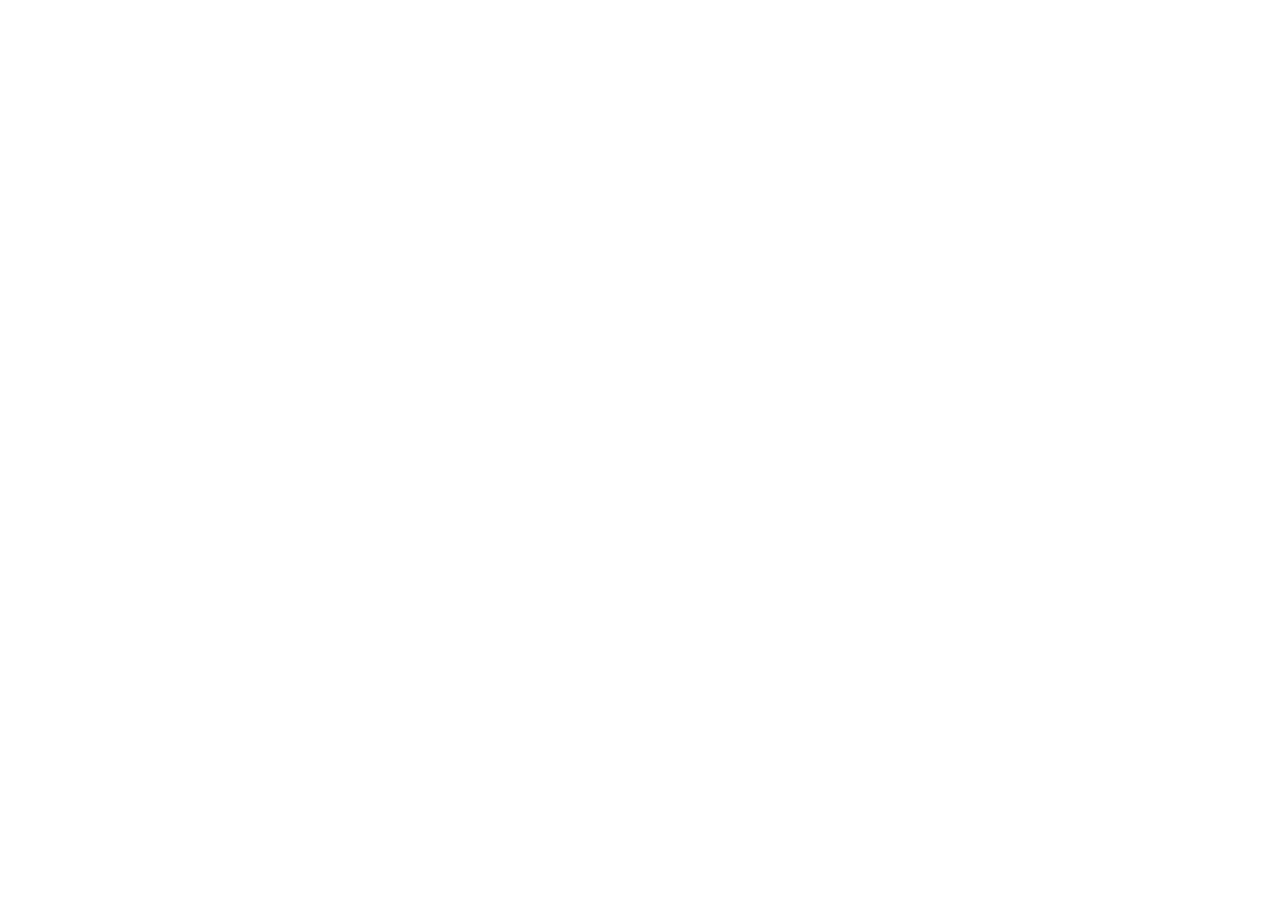
==== admin/index.html @ 05daae0c "Add Decap CMS dashboard with GitHub OAuth — fully free - admin/index.html + admin/config.yml: Decap " ====
<!DOCTYPE html>
<html lang="en">
<head>
  <meta charset="utf-8">
  <meta name="viewport" content="width=device-width, initial-scale=1.0">
  <title>Admin | Sleepover Club</title>
  <meta name="robots" content="noindex, nofollow">
</head>
<body>
  <script src="https://unpkg.com/decap-cms@^3.0.0/dist/decap-cms.js"></script>
</body>
</html>
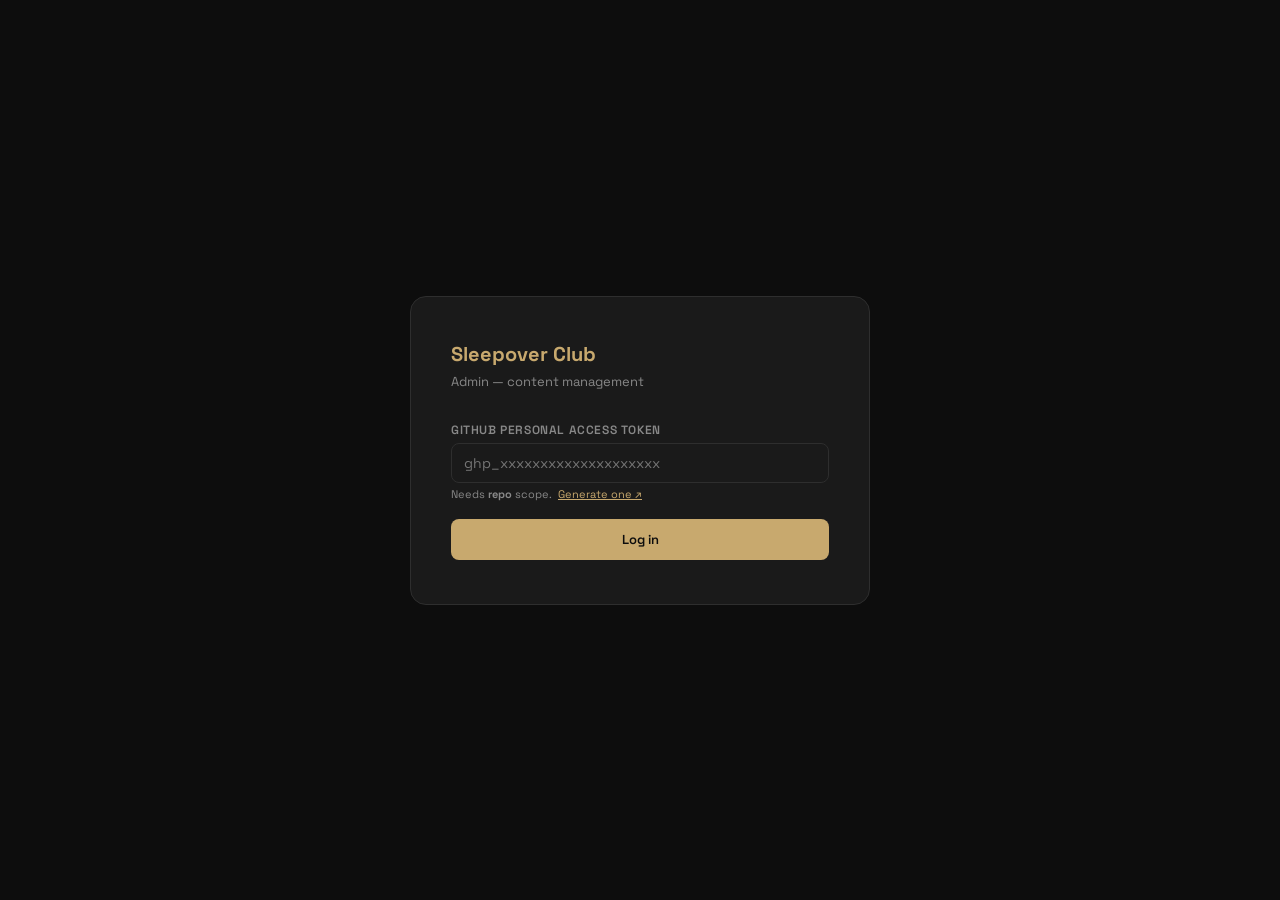
==== commit 3c8e42e0: "Replace Decap CMS with custom admin UI Two-card home dashboard, straight-to-grid collection views, f" ====
--- a/admin/index.html
+++ b/admin/index.html
@@ -3,10 +3,941 @@
 <head>
   <meta charset="utf-8">
   <meta name="viewport" content="width=device-width, initial-scale=1.0">
-  <title>Admin | Sleepover Club</title>
+  <title>Admin — Sleepover Club</title>
   <meta name="robots" content="noindex, nofollow">
+  <link href="https://fonts.googleapis.com/css2?family=Space+Grotesk:wght@400;500;600;700&display=swap" rel="stylesheet">
+  <style>
+    *, *::before, *::after { box-sizing: border-box; margin: 0; padding: 0; }
+
+    :root {
+      --bg:           #0d0d0d;
+      --surface:      #1a1a1a;
+      --surface2:     #242424;
+      --border:       #2e2e2e;
+      --text:         #f0f0f0;
+      --muted:        #888;
+      --accent:       #c8a96e;
+      --accent-dark:  #a88950;
+      --danger:       #e05555;
+      --success:      #4caf7d;
+      --radius:       10px;
+    }
+
+    body { font-family: 'Space Grotesk', sans-serif; background: var(--bg); color: var(--text); min-height: 100vh; }
+
+    /* ── AUTH ── */
+    .auth-wrap { display:flex; align-items:center; justify-content:center; min-height:100vh; padding:24px; }
+    .auth-box  { background:var(--surface); border:1px solid var(--border); border-radius:16px; padding:44px 40px; width:100%; max-width:460px; }
+    .auth-logo { font-size:20px; font-weight:700; color:var(--accent); margin-bottom:6px; }
+    .auth-sub  { font-size:13px; color:var(--muted); margin-bottom:32px; }
+
+    /* ── HEADER ── */
+    .hdr { display:flex; align-items:center; justify-content:space-between; padding:14px 28px; background:var(--surface); border-bottom:1px solid var(--border); position:sticky; top:0; z-index:200; }
+    .hdr-logo { font-size:15px; font-weight:700; color:var(--accent); cursor:pointer; letter-spacing:-0.3px; }
+    .hdr-crumb { font-size:13px; color:var(--muted); display:flex; align-items:center; gap:6px; }
+    .hdr-crumb .c { color:var(--text); cursor:pointer; } .hdr-crumb .c:hover { color:var(--accent); }
+    .hdr-right { display:flex; gap:10px; }
+
+    /* ── BUTTONS ── */
+    .btn { display:inline-flex; align-items:center; gap:6px; padding:9px 18px; border-radius:8px; font-size:13px; font-weight:600; font-family:inherit; cursor:pointer; border:none; transition:all .15s; }
+    .btn-primary  { background:var(--accent); color:#0d0d0d; }
+    .btn-primary:hover  { background:var(--accent-dark); }
+    .btn-ghost    { background:transparent; color:var(--muted); border:1px solid var(--border); }
+    .btn-ghost:hover    { border-color:var(--accent); color:var(--accent); }
+    .btn-danger   { background:transparent; color:var(--danger); border:1px solid var(--border); }
+    .btn-danger:hover   { background:rgba(224,85,85,.1); border-color:var(--danger); }
+    .btn:disabled { opacity:.45; cursor:not-allowed; }
+
+    /* ── HOME ── */
+    .home-wrap { display:flex; align-items:center; justify-content:center; min-height:calc(100vh - 57px); padding:40px 24px; }
+    .home-grid { display:grid; grid-template-columns:1fr 1fr; gap:20px; width:100%; max-width:680px; }
+    .home-card { background:var(--surface); border:1px solid var(--border); border-radius:16px; padding:60px 40px; text-align:center; cursor:pointer; transition:all .2s; display:flex; flex-direction:column; align-items:center; gap:14px; }
+    .home-card:hover { border-color:var(--accent); background:var(--surface2); transform:translateY(-3px); }
+    .home-card-icon  { font-size:42px; line-height:1; }
+    .home-card-title { font-size:22px; font-weight:700; letter-spacing:-.5px; }
+    .home-card-count { font-size:13px; color:var(--muted); }
+
+    /* ── COLLECTION ── */
+    .col-wrap   { padding:32px; }
+    .col-header { display:flex; align-items:center; justify-content:space-between; margin-bottom:26px; }
+    .col-title  { font-size:26px; font-weight:700; letter-spacing:-.5px; }
+    .col-grid   { display:grid; grid-template-columns:repeat(auto-fill, minmax(190px, 1fr)); gap:14px; }
+
+    .item-card { background:var(--surface); border:1px solid var(--border); border-radius:var(--radius); padding:20px; cursor:pointer; transition:all .15s; }
+    .item-card:hover { border-color:var(--accent); background:var(--surface2); }
+    .item-card-title { font-size:14px; font-weight:600; line-height:1.3; margin-bottom:6px; }
+    .item-card-sub   { font-size:12px; color:var(--muted); }
+    .badge { display:inline-block; margin-top:10px; padding:3px 8px; border-radius:4px; font-size:11px; font-weight:600; }
+    .badge-up   { background:rgba(200,169,110,.15); color:var(--accent); }
+    .badge-past { background:rgba(255,255,255,.06); color:var(--muted); }
+
+    .add-card { background:transparent; border:2px dashed var(--border); border-radius:var(--radius); padding:20px; cursor:pointer; transition:all .15s; display:flex; flex-direction:column; align-items:center; justify-content:center; gap:6px; min-height:96px; color:var(--muted); }
+    .add-card:hover { border-color:var(--accent); color:var(--accent); }
+    .add-card-icon { font-size:22px; }
+    .add-card-label { font-size:13px; font-weight:600; }
+
+    /* ── EDITOR ── */
+    .ed-layout  { display:grid; grid-template-columns:1fr 360px; min-height:calc(100vh - 57px); }
+    .ed-form    { padding:32px; border-right:1px solid var(--border); overflow-y:auto; }
+    .ed-preview { padding:28px; overflow-y:auto; position:sticky; top:57px; height:calc(100vh - 57px); }
+
+    .ed-form-header { display:flex; align-items:center; justify-content:space-between; margin-bottom:28px; }
+    .ed-form-title  { font-size:22px; font-weight:700; letter-spacing:-.5px; }
+    .ed-actions     { display:flex; gap:10px; }
+
+    .sec { font-size:11px; font-weight:700; text-transform:uppercase; letter-spacing:1px; color:var(--accent); margin:28px 0 16px; padding-bottom:8px; border-bottom:1px solid var(--border); }
+
+    .fg  { margin-bottom:18px; }
+    .row { display:grid; grid-template-columns:1fr 1fr; gap:14px; }
+    label { display:block; font-size:12px; font-weight:600; color:var(--muted); text-transform:uppercase; letter-spacing:.6px; margin-bottom:5px; }
+    .hint { font-size:11px; color:var(--muted); margin-top:4px; }
+
+    input[type=text], input[type=url], input[type=date], input[type=password], textarea, select {
+      width:100%; background:var(--surface); border:1px solid var(--border); border-radius:8px;
+      padding:10px 12px; font-size:14px; font-family:inherit; color:var(--text); transition:border-color .15s;
+    }
+    input:focus, textarea:focus, select:focus { outline:none; border-color:var(--accent); }
+    input[readonly] { opacity:.5; cursor:not-allowed; }
+    textarea { resize:vertical; min-height:88px; }
+    select option { background:var(--surface); }
+
+    /* toggle */
+    .toggle-row { display:flex; align-items:center; justify-content:space-between; background:var(--surface); border:1px solid var(--border); border-radius:8px; padding:12px 14px; }
+    .toggle-row-label { font-size:14px; }
+    .tog { position:relative; width:40px; height:22px; flex-shrink:0; }
+    .tog input { opacity:0; width:0; height:0; }
+    .tog-slider { position:absolute; inset:0; background:var(--border); border-radius:22px; cursor:pointer; transition:.2s; }
+    .tog-slider::before { content:''; position:absolute; height:16px; width:16px; left:3px; bottom:3px; background:#fff; border-radius:50%; transition:.2s; }
+    .tog input:checked + .tog-slider { background:var(--accent); }
+    .tog input:checked + .tog-slider::before { transform:translateX(18px); }
+
+    /* tags */
+    .tags-wrap { display:flex; flex-wrap:wrap; gap:6px; padding:8px; background:var(--surface); border:1px solid var(--border); border-radius:8px; min-height:42px; align-items:center; cursor:text; }
+    .tags-wrap:focus-within { border-color:var(--accent); }
+    .chip { background:var(--surface2); border:1px solid var(--border); border-radius:4px; padding:3px 8px; font-size:12px; display:flex; align-items:center; gap:4px; white-space:nowrap; }
+    .chip button { background:none; border:none; color:var(--muted); cursor:pointer; padding:0; font-size:13px; line-height:1; }
+    .chip button:hover { color:var(--text); }
+    .tag-input { flex:1; min-width:80px; background:none; border:none; color:var(--text); font-size:13px; padding:2px 4px; }
+    .tag-input:focus { outline:none; }
+
+    /* image */
+    .img-zone { border:2px dashed var(--border); border-radius:8px; padding:24px; text-align:center; cursor:pointer; transition:border-color .15s; }
+    .img-zone:hover { border-color:var(--accent); }
+    .img-zone p { font-size:12px; color:var(--muted); margin-top:6px; }
+    .img-preview { position:relative; display:inline-block; }
+    .img-preview img { max-width:100%; max-height:180px; border-radius:8px; display:block; }
+    .img-remove { position:absolute; top:6px; right:6px; background:rgba(0,0,0,.7); color:#fff; border:none; border-radius:50%; width:22px; height:22px; cursor:pointer; font-size:13px; display:flex; align-items:center; justify-content:center; }
+
+    .gallery-grid { display:grid; grid-template-columns:repeat(auto-fill, minmax(76px, 1fr)); gap:7px; margin-bottom:8px; }
+    .gthumb { position:relative; aspect-ratio:1; border-radius:6px; overflow:hidden; background:var(--surface2); }
+    .gthumb img { width:100%; height:100%; object-fit:cover; }
+    .gthumb .img-remove { width:18px; height:18px; font-size:11px; top:3px; right:3px; }
+
+    /* preview */
+    .pv-label { font-size:11px; font-weight:700; text-transform:uppercase; letter-spacing:1px; color:var(--muted); margin-bottom:14px; }
+    .pv-card  { background:var(--surface); border:1px solid var(--border); border-radius:var(--radius); overflow:hidden; }
+    .pv-cover { width:100%; aspect-ratio:16/9; object-fit:cover; display:block; }
+    .pv-cover-ph { width:100%; aspect-ratio:16/9; background:var(--surface2); display:flex; align-items:center; justify-content:center; color:var(--muted); font-size:13px; }
+    .pv-body  { padding:16px; }
+    .pv-title { font-size:16px; font-weight:700; margin-bottom:4px; line-height:1.2; }
+    .pv-meta  { font-size:12px; color:var(--muted); display:flex; gap:10px; flex-wrap:wrap; margin-bottom:8px; }
+    .pv-desc  { font-size:13px; color:var(--muted); line-height:1.5; }
+
+    /* toast */
+    .toast { position:fixed; bottom:22px; right:22px; background:var(--surface2); border:1px solid var(--border); border-radius:8px; padding:11px 18px; font-size:13px; z-index:9999; transform:translateY(60px); opacity:0; transition:all .25s; pointer-events:none; }
+    .toast.show  { transform:translateY(0); opacity:1; }
+    .toast.ok    { border-color:var(--success); }
+    .toast.err   { border-color:var(--danger); }
+
+    .spinner { display:flex; align-items:center; justify-content:center; padding:80px; color:var(--muted); font-size:14px; }
+
+    @media (max-width:800px) {
+      .home-grid { grid-template-columns:1fr; max-width:360px; }
+      .ed-layout  { grid-template-columns:1fr; }
+      .ed-preview { display:none; }
+      .row { grid-template-columns:1fr; }
+    }
+  </style>
 </head>
 <body>
-  <script src="https://unpkg.com/decap-cms@^3.0.0/dist/decap-cms.js"></script>
+<div id="app"></div>
+<div class="toast" id="toast"></div>
+
+<script>
+// ═══════════════════════════════════════════════════
+//  CONFIG
+// ═══════════════════════════════════════════════════
+const REPO    = 'dav294/sleepover-club';
+const BRANCH  = 'main';
+const TOK_KEY = 'sc-upload-token';
+
+// ═══════════════════════════════════════════════════
+//  STATE
+// ═══════════════════════════════════════════════════
+let S = {
+  route: 'home',      // home | events | artists | edit-event | edit-artist
+  editId: null,
+  events: [],
+  artists: [],
+  evSha: null,
+  arSha: null,
+  busy: false,
+};
+let _draft = null;    // working copy of item being edited
+
+// ═══════════════════════════════════════════════════
+//  GITHUB API
+// ═══════════════════════════════════════════════════
+const tok = () => localStorage.getItem(TOK_KEY);
+const hdrs = () => ({ Authorization: 'token ' + tok(), 'Content-Type': 'application/json' });
+
+async function ghRead(path) {
+  const r = await fetch(`https://api.github.com/repos/${REPO}/contents/${path}`, {
+    headers: { Authorization: 'token ' + tok(), Accept: 'application/vnd.github.v3+json' },
+  });
+  if (!r.ok) throw new Error('GitHub ' + r.status + ' reading ' + path);
+  const j = await r.json();
+  const text = decodeURIComponent(escape(atob(j.content.replace(/\n/g, ''))));
+  return { data: JSON.parse(text), sha: j.sha };
+}
+
+async function ghWrite(path, data, sha, msg) {
+  const content = btoa(unescape(encodeURIComponent(JSON.stringify(data, null, 2))));
+  const body = { message: msg, content, branch: BRANCH };
+  if (sha) body.sha = sha;
+  const r = await fetch(`https://api.github.com/repos/${REPO}/contents/${path}`, {
+    method: 'PUT', headers: hdrs(), body: JSON.stringify(body),
+  });
+  if (!r.ok) throw new Error('GitHub ' + r.status + ' writing ' + path);
+  return (await r.json()).content.sha;
+}
+
+async function ghUpload(file) {
+  return new Promise((res, rej) => {
+    const fr = new FileReader();
+    fr.onerror = rej;
+    fr.onload = async e => {
+      const b64  = e.target.result.split(',')[1];
+      const name = file.name.replace(/[^a-zA-Z0-9._-]/g, '-').toLowerCase();
+      const path = 'assets/images/uploads/' + Date.now() + '-' + name;
+      const r = await fetch(`https://api.github.com/repos/${REPO}/contents/${path}`, {
+        method: 'PUT', headers: hdrs(),
+        body: JSON.stringify({ message: 'Upload: ' + file.name, content: b64 }),
+      });
+      if (!r.ok) throw new Error('Upload failed ' + r.status);
+      res(path);
+    };
+    fr.readAsDataURL(file);
+  });
+}
+
+// ═══════════════════════════════════════════════════
+//  LOAD / SAVE
+// ═══════════════════════════════════════════════════
+async function loadAll() {
+  S.busy = true; render();
+  try {
+    const [ev, ar] = await Promise.all([ghRead('data/events.json'), ghRead('data/artists.json')]);
+    S.events  = ev.data.items || [];
+    S.evSha   = ev.sha;
+    S.artists = ar.data.items || [];
+    S.arSha   = ar.sha;
+  } catch(e) { toast('Failed to load: ' + e.message, 'err'); }
+  S.busy = false; render();
+}
+
+async function saveEvents()  { S.evSha = await ghWrite('data/events.json',  { items: S.events  }, S.evSha, 'CMS: update events');  }
+async function saveArtists() { S.arSha = await ghWrite('data/artists.json', { items: S.artists }, S.arSha, 'CMS: update artists'); }
+
+// ═══════════════════════════════════════════════════
+//  TOAST
+// ═══════════════════════════════════════════════════
+function toast(msg, type = 'ok') {
+  const el = document.getElementById('toast');
+  el.textContent = (type === 'ok' ? '✓  ' : '✗  ') + msg;
+  el.className = 'toast ' + type + ' show';
+  clearTimeout(toast._t);
+  toast._t = setTimeout(() => { el.className = 'toast'; }, 3500);
+}
+
+// ═══════════════════════════════════════════════════
+//  ROUTING
+// ═══════════════════════════════════════════════════
+function go(route, id = null) { S.route = route; S.editId = id; _draft = null; render(); window.scrollTo(0,0); }
+
+// ═══════════════════════════════════════════════════
+//  HELPERS
+// ═══════════════════════════════════════════════════
+function esc(s) { return (s||'').replace(/&/g,'&amp;').replace(/"/g,'&quot;').replace(/</g,'&lt;').replace(/>/g,'&gt;'); }
+function slug(s){ return (s||'').toLowerCase().trim().replace(/[^a-z0-9]+/g,'-').replace(/^-|-$/g,''); }
+function fmtDate(d) {
+  if (!d) return '';
+  try { return new Date(d+'T00:00:00').toLocaleDateString('en-IE',{day:'numeric',month:'short',year:'numeric'}); }
+  catch { return d; }
+}
+function blankEvent() {
+  return { id:'',title:'',subtitle:'',status:'upcoming',date:'',doorsTime:'',endTime:'',venue:'',
+    address:'',city:'',country:'Ireland',ageRestriction:'18+',coverImage:'',poster:'',gallery:[],
+    videoEmbed:'',shortDesc:'',fullDesc:'',ticketLink:'',soldOut:false,tags:[],artistIds:[] };
+}
+function blankArtist() {
+  return { id:'',name:'',genre:'',origin:'',bio:'',featured:true,coverImage:'',gallery:[],
+    videoEmbed:'', socials:{instagram:'',spotify:'',soundcloud:'',bandcamp:'',youtube:'',tiktok:''},
+    shopifyEmbedCode:'',eventIds:[] };
+}
+function clone(o) { return JSON.parse(JSON.stringify(o)); }
+function val(id)  { const el = document.getElementById(id); return el ? el.value : ''; }
+
+// ═══════════════════════════════════════════════════
+//  RENDER
+// ═══════════════════════════════════════════════════
+function render() {
+  const app = document.getElementById('app');
+  if (!tok())     { app.innerHTML = authHTML();                        bindAuth();        return; }
+  if (S.busy)     { app.innerHTML = hdr() + '<div class="spinner">Loading…</div>'; bindHdr(); return; }
+  switch (S.route) {
+    case 'home':        app.innerHTML = hdr() + homeHTML();        bindHdr(); bindHome();        break;
+    case 'events':      app.innerHTML = hdr() + eventsHTML();      bindHdr(); bindEvents();      break;
+    case 'artists':     app.innerHTML = hdr() + artistsHTML();     bindHdr(); bindArtists();     break;
+    case 'edit-event':  app.innerHTML = hdr() + editEventHTML();   bindHdr(); bindEditEvent();   break;
+    case 'edit-artist': app.innerHTML = hdr() + editArtistHTML();  bindHdr(); bindEditArtist();  break;
+  }
+}
+
+// ─── AUTH ───────────────────────────────────────────
+function authHTML() { return `
+  <div class="auth-wrap"><div class="auth-box">
+    <div class="auth-logo">Sleepover Club</div>
+    <div class="auth-sub">Admin — content management</div>
+    <div class="fg">
+      <label>GitHub Personal Access Token</label>
+      <input type="password" id="pat" placeholder="ghp_xxxxxxxxxxxxxxxxxxxx">
+      <div class="hint">Needs <strong>repo</strong> scope. &nbsp;<a href="https://github.com/settings/tokens/new?scopes=repo&description=Sleepover+Club+CMS" target="_blank" style="color:var(--accent)">Generate one ↗</a></div>
+    </div>
+    <button class="btn btn-primary" id="auth-btn" style="width:100%;justify-content:center;padding:12px 18px">Log in</button>
+  </div></div>`; }
+
+function bindAuth() {
+  const btn = document.getElementById('auth-btn');
+  const input = document.getElementById('pat');
+  const go = async () => {
+    const v = input.value.trim(); if (!v) return;
+    localStorage.setItem(TOK_KEY, v);
+    await loadAll();
+  };
+  btn.onclick = go;
+  input.addEventListener('keydown', e => { if (e.key==='Enter') go(); });
+}
+
+// ─── HEADER ─────────────────────────────────────────
+function hdr() {
+  let crumb = '';
+  if (S.route === 'events')      crumb = 'Events';
+  if (S.route === 'artists')     crumb = 'Artists';
+  if (S.route === 'edit-event')  {
+    const it = S.editId ? S.events.find(e=>e.id===S.editId) : null;
+    crumb = `<span class="c" data-go="events">Events</span> <span>/</span> ${it ? esc(it.title) : 'New Event'}`;
+  }
+  if (S.route === 'edit-artist') {
+    const it = S.editId ? S.artists.find(a=>a.id===S.editId) : null;
+    crumb = `<span class="c" data-go="artists">Artists</span> <span>/</span> ${it ? esc(it.name) : 'New Artist'}`;
+  }
+  return `
+  <header class="hdr">
+    <div class="hdr-logo" id="h-logo">Sleepover Club</div>
+    <div class="hdr-crumb">${crumb}</div>
+    <div class="hdr-right">
+      ${S.route!=='home' ? `<button class="btn btn-ghost" id="h-back">← Home</button>` : ''}
+      <button class="btn btn-ghost" id="h-logout" style="font-size:12px;padding:7px 12px">Log out</button>
+    </div>
+  </header>`;
+}
+
+function bindHdr() {
+  document.getElementById('h-logo').onclick = () => go('home');
+  const back = document.getElementById('h-back');
+  if (back) back.onclick = () => go('home');
+  document.getElementById('h-logout').onclick = () => {
+    if (confirm('Log out?')) { localStorage.removeItem(TOK_KEY); render(); }
+  };
+  document.querySelectorAll('.hdr-crumb .c[data-go]').forEach(el => {
+    el.onclick = () => go(el.dataset.go);
+  });
+}
+
+// ─── HOME ────────────────────────────────────────────
+function homeHTML() { return `
+  <div class="home-wrap"><div class="home-grid">
+    <div class="home-card" id="go-events">
+      <div class="home-card-icon">🎶</div>
+      <div class="home-card-title">Events</div>
+      <div class="home-card-count">${S.events.length} event${S.events.length!==1?'s':''}</div>
+    </div>
+    <div class="home-card" id="go-artists">
+      <div class="home-card-icon">🎤</div>
+      <div class="home-card-title">Artists</div>
+      <div class="home-card-count">${S.artists.length} artist${S.artists.length!==1?'s':''}</div>
+    </div>
+  </div></div>`; }
+
+function bindHome() {
+  document.getElementById('go-events').onclick  = () => go('events');
+  document.getElementById('go-artists').onclick = () => go('artists');
+}
+
+// ─── EVENTS GRID ────────────────────────────────────
+function eventsHTML() {
+  const cards = S.events.map(e => `
+    <div class="item-card" data-id="${esc(e.id)}">
+      <div class="item-card-title">${esc(e.title)||'(Untitled)'}</div>
+      <div class="item-card-sub">${fmtDate(e.date)}${e.venue?` · ${esc(e.venue)}`:''}${e.city?`, ${esc(e.city)}`:''}</div>
+      <span class="badge badge-${e.status==='upcoming'?'up':'past'}">${e.status||'past'}</span>
+    </div>`).join('');
+  return `
+  <div class="col-wrap">
+    <div class="col-header">
+      <h1 class="col-title">Events</h1>
+      <button class="btn btn-primary" id="new-ev-btn">+ New Event</button>
+    </div>
+    <div class="col-grid">
+      ${cards}
+      <div class="add-card" id="add-ev-card"><div class="add-card-icon">+</div><div class="add-card-label">Add Event</div></div>
+    </div>
+  </div>`; }
+
+function bindEvents() {
+  document.querySelectorAll('.item-card[data-id]').forEach(el => { el.onclick = () => go('edit-event', el.dataset.id); });
+  document.getElementById('new-ev-btn').onclick   = () => go('edit-event', null);
+  document.getElementById('add-ev-card').onclick  = () => go('edit-event', null);
+}
+
+// ─── ARTISTS GRID ───────────────────────────────────
+function artistsHTML() {
+  const cards = S.artists.map(a => `
+    <div class="item-card" data-id="${esc(a.id)}">
+      <div class="item-card-title">${esc(a.name)||'(Unnamed)'}</div>
+      <div class="item-card-sub">${esc(a.genre||'')}${a.origin?` · ${esc(a.origin)}`:''}</div>
+      ${a.featured?`<span class="badge badge-up">Featured</span>`:''}
+    </div>`).join('');
+  return `
+  <div class="col-wrap">
+    <div class="col-header">
+      <h1 class="col-title">Artists</h1>
+      <button class="btn btn-primary" id="new-ar-btn">+ New Artist</button>
+    </div>
+    <div class="col-grid">
+      ${cards}
+      <div class="add-card" id="add-ar-card"><div class="add-card-icon">+</div><div class="add-card-label">Add Artist</div></div>
+    </div>
+  </div>`; }
+
+function bindArtists() {
+  document.querySelectorAll('.item-card[data-id]').forEach(el => { el.onclick = () => go('edit-artist', el.dataset.id); });
+  document.getElementById('new-ar-btn').onclick   = () => go('edit-artist', null);
+  document.getElementById('add-ar-card').onclick  = () => go('edit-artist', null);
+}
+
+// ═══════════════════════════════════════════════════
+//  IMAGE HELPERS
+// ═══════════════════════════════════════════════════
+function imgZone(type, src) {
+  if (src) return `<div class="img-preview"><img src="/${esc(src)}" onerror="this.style.opacity='.3'"><button class="img-remove" data-rm-img="${type}">×</button></div>`;
+  return `<div class="img-zone" id="iz-${type}"><label for="if-${type}" style="cursor:pointer;display:block"><div style="font-size:22px">🖼️</div><p>Click to upload</p></label></div>`;
+}
+
+function galleryHTML(arr) {
+  if (!arr || !arr.length) return `<p style="font-size:12px;color:var(--muted)">No photos yet.</p>`;
+  return `<div class="gallery-grid">${arr.map((s,i)=>`<div class="gthumb"><img src="/${esc(s)}" onerror="this.style.opacity='.3'"><button class="img-remove" data-rm-gal="${i}">×</button></div>`).join('')}</div>`;
+}
+
+function bindImgUpload(type, onDone) {
+  const input = document.getElementById('if-' + type);
+  const zone  = document.getElementById('iz-' + type);
+  if (input) input.onchange = () => { if (input.files[0]) doImgUpload(input.files[0], type, onDone); };
+  if (zone) {
+    zone.ondragover = e => e.preventDefault();
+    zone.ondrop     = e => { e.preventDefault(); if (e.dataTransfer.files[0]) doImgUpload(e.dataTransfer.files[0], type, onDone); };
+  }
+}
+
+async function doImgUpload(file, type, onDone) {
+  toast('Uploading…');
+  try { const p = await ghUpload(file); onDone(p); toast('Uploaded'); }
+  catch(e) { toast('Upload failed: ' + e.message, 'err'); }
+}
+
+function bindGalleryUpload(onDone) {
+  const input = document.getElementById('gal-file');
+  const zone  = document.getElementById('gal-zone');
+  if (input) input.onchange = () => doGalleryUpload(input.files, onDone);
+  if (zone) {
+    zone.ondragover = e => e.preventDefault();
+    zone.ondrop     = e => { e.preventDefault(); doGalleryUpload(e.dataTransfer.files, onDone); };
+  }
+}
+
+async function doGalleryUpload(files, onDone) {
+  const arr = Array.from(files).filter(f => f.type.startsWith('image/'));
+  if (!arr.length) return;
+  toast('Uploading ' + arr.length + ' image(s)…');
+  for (const f of arr) {
+    try { onDone(await ghUpload(f)); }
+    catch(e) { toast('Upload failed: ' + e.message, 'err'); }
+  }
+  toast('Gallery updated');
+}
+
+// ═══════════════════════════════════════════════════
+//  TAG INPUT
+// ═══════════════════════════════════════════════════
+function tagsHTML(arr, prefix) {
+  return arr.map((t,i) => `<div class="chip">${esc(t)}<button data-rm="${prefix}-${i}">×</button></div>`).join('');
+}
+
+function setupTags(wrapperId, inputId, getArr, setArr, onChange) {
+  const wrap  = document.getElementById(wrapperId);
+  const input = document.getElementById(inputId);
+  if (!wrap || !input) return;
+
+  const add = v => {
+    v = v.trim(); if (!v) return;
+    const a = getArr(); if (!a.includes(v)) { a.push(v); setArr(a); reRenderChips(); onChange&&onChange(); }
+  };
+  const reRenderChips = () => {
+    wrap.querySelectorAll('.chip').forEach(c => c.remove());
+    const chips = document.createRange().createContextualFragment(tagsHTML(getArr(), wrapperId));
+    wrap.insertBefore(chips, input);
+    wrap.querySelectorAll(`[data-rm^="${wrapperId}-"]`).forEach(btn => {
+      btn.onclick = () => {
+        const i = parseInt(btn.dataset.rm.split('-').pop());
+        const a = getArr(); a.splice(i, 1); setArr(a); reRenderChips(); onChange&&onChange();
+      };
+    });
+  };
+
+  // Bind existing chips
+  wrap.querySelectorAll(`[data-rm^="${wrapperId}-"]`).forEach(btn => {
+    btn.onclick = () => {
+      const i = parseInt(btn.dataset.rm.split('-').pop());
+      const a = getArr(); a.splice(i, 1); setArr(a); reRenderChips(); onChange&&onChange();
+    };
+  });
+
+  input.addEventListener('keydown', e => {
+    if (e.key === 'Enter' || e.key === ',') { e.preventDefault(); add(input.value); input.value = ''; }
+    if (e.key === 'Backspace' && !input.value) {
+      const a = getArr(); if (a.length) { a.pop(); setArr(a); reRenderChips(); onChange&&onChange(); }
+    }
+  });
+
+  wrap.onclick = () => input.focus();
+}
+
+// ═══════════════════════════════════════════════════
+//  EVENT EDITOR
+// ═══════════════════════════════════════════════════
+function editEventHTML() {
+  const base = S.editId ? (S.events.find(e=>e.id===S.editId) || blankEvent()) : blankEvent();
+  _draft = clone(base);
+  const it = _draft;
+  const isNew = !S.editId;
+
+  return `
+  <div class="ed-layout">
+    <div class="ed-form">
+      <div class="ed-form-header">
+        <div class="ed-form-title">${isNew ? 'New Event' : 'Edit Event'}</div>
+        <div class="ed-actions">
+          ${!isNew ? `<button class="btn btn-danger" id="del-btn">Delete</button>` : ''}
+          <button class="btn btn-primary" id="save-btn">Save &amp; Publish</button>
+        </div>
+      </div>
+
+      <div class="sec">Basic Info</div>
+
+      <div class="fg"><label>Title</label>
+        <input type="text" id="f-title" value="${esc(it.title)}" placeholder="Event title"></div>
+
+      <div class="row">
+        <div class="fg"><label>ID / Slug</label>
+          <input type="text" id="f-id" value="${esc(it.id)}" placeholder="vol-50-dublin" ${!isNew?'readonly':''}>
+          <div class="hint">Auto-generated from title if blank.</div></div>
+        <div class="fg"><label>Status</label>
+          <select id="f-status">
+            <option value="upcoming" ${it.status==='upcoming'?'selected':''}>Upcoming</option>
+            <option value="past"     ${it.status==='past'    ?'selected':''}>Past</option>
+          </select></div>
+      </div>
+
+      <div class="fg"><label>Subtitle <span style="font-weight:400;text-transform:none">(optional)</span></label>
+        <input type="text" id="f-subtitle" value="${esc(it.subtitle)}" placeholder="Optional subtitle"></div>
+
+      <div class="sec">Date &amp; Venue</div>
+
+      <div class="row">
+        <div class="fg"><label>Date</label><input type="date" id="f-date" value="${esc(it.date)}"></div>
+        <div class="fg"><label>Doors</label><input type="text" id="f-doors" value="${esc(it.doorsTime)}" placeholder="20:00"></div>
+      </div>
+      <div class="row">
+        <div class="fg"><label>End Time</label><input type="text" id="f-end" value="${esc(it.endTime)}" placeholder="02:00"></div>
+        <div class="fg"><label>Age Restriction</label><input type="text" id="f-age" value="${esc(it.ageRestriction||'18+')}" placeholder="18+"></div>
+      </div>
+      <div class="fg"><label>Venue</label><input type="text" id="f-venue" value="${esc(it.venue)}" placeholder="Venue name"></div>
+      <div class="fg"><label>Address <span style="font-weight:400;text-transform:none">(optional)</span></label>
+        <input type="text" id="f-addr" value="${esc(it.address)}" placeholder="Street address"></div>
+      <div class="row">
+        <div class="fg"><label>City</label><input type="text" id="f-city" value="${esc(it.city)}" placeholder="Dublin"></div>
+        <div class="fg"><label>Country</label><input type="text" id="f-country" value="${esc(it.country||'Ireland')}" placeholder="Ireland"></div>
+      </div>
+
+      <div class="sec">Description</div>
+
+      <div class="fg"><label>Short Description</label>
+        <textarea id="f-short" placeholder="1–2 sentences for event cards">${esc(it.shortDesc)}</textarea></div>
+      <div class="fg"><label>Full Description</label>
+        <textarea id="f-full" style="min-height:130px" placeholder="Full description for the event page">${esc(it.fullDesc)}</textarea></div>
+
+      <div class="sec">Media</div>
+
+      <div class="fg"><label>Cover Image</label>
+        <div id="cover-zone">${imgZone('cover', it.coverImage)}</div>
+        <input type="file" id="if-cover" accept="image/*" style="display:none"></div>
+
+      <div class="fg"><label>Poster (A4 portrait)</label>
+        <div id="poster-zone">${imgZone('poster', it.poster)}</div>
+        <input type="file" id="if-poster" accept="image/*" style="display:none"></div>
+
+      <div class="fg"><label>Gallery Photos</label>
+        <div id="gal-zone-thumbs">${galleryHTML(it.gallery)}</div>
+        <div class="img-zone" id="gal-zone" style="margin-top:8px">
+          <label for="gal-file" style="cursor:pointer;display:block"><div style="font-size:20px">📁</div><p>Click to add photos · drag &amp; drop works too</p></label>
+          <input type="file" id="gal-file" accept="image/*" multiple style="display:none">
+        </div></div>
+
+      <div class="fg"><label>Video Embed URL <span style="font-weight:400;text-transform:none">(optional)</span></label>
+        <input type="url" id="f-video" value="${esc(it.videoEmbed)}" placeholder="https://www.youtube.com/embed/VIDEO_ID">
+        <div class="hint">YouTube or Vimeo embed src URL</div></div>
+
+      <div class="sec">Tickets &amp; Tags</div>
+
+      <div class="fg"><label>Ticket Link</label>
+        <input type="url" id="f-ticket" value="${esc(it.ticketLink)}" placeholder="https://dice.fm/…"></div>
+
+      <div class="fg"><div class="toggle-row"><span class="toggle-row-label">Sold Out</span>
+        <label class="tog"><input type="checkbox" id="f-soldout" ${it.soldOut?'checked':''}><span class="tog-slider"></span></label></div></div>
+
+      <div class="fg"><label>Tags</label>
+        <div class="tags-wrap" id="tw-tags">
+          ${tagsHTML(it.tags||[], 'tw-tags')}
+          <input class="tag-input" id="ti-tags" placeholder="Add tag, press Enter">
+        </div></div>
+
+      <div class="fg"><label>Artist IDs</label>
+        <div class="tags-wrap" id="tw-aids">
+          ${tagsHTML(it.artistIds||[], 'tw-aids')}
+          <input class="tag-input" id="ti-aids" placeholder="Add artist ID, press Enter">
+        </div>
+        <div class="hint">Reference the ID of each artist performing</div></div>
+
+      <div style="height:60px"></div>
+    </div>
+
+    <div class="ed-preview">
+      <div class="pv-label">Preview</div>
+      <div id="pv">${evPreview(_draft)}</div>
+    </div>
+  </div>`; }
+
+function bindEditEvent() {
+  const it = _draft;
+
+  function collectBasic() {
+    it.title         = val('f-title');
+    it.subtitle      = val('f-subtitle');
+    it.id            = val('f-id') || it.id;
+    it.status        = val('f-status');
+    it.date          = val('f-date');
+    it.doorsTime     = val('f-doors');
+    it.endTime       = val('f-end');
+    it.ageRestriction= val('f-age');
+    it.venue         = val('f-venue');
+    it.address       = val('f-addr');
+    it.city          = val('f-city');
+    it.country       = val('f-country');
+    it.shortDesc     = val('f-short');
+    it.fullDesc      = val('f-full');
+    it.videoEmbed    = val('f-video');
+    it.ticketLink    = val('f-ticket');
+    it.soldOut       = document.getElementById('f-soldout')?.checked || false;
+  }
+
+  const refreshPreview = () => { collectBasic(); document.getElementById('pv').innerHTML = evPreview(it); };
+
+  ['f-title','f-subtitle','f-date','f-doors','f-end','f-venue','f-city','f-short','f-status'].forEach(id => {
+    document.getElementById(id)?.addEventListener('input', refreshPreview);
+  });
+  document.getElementById('f-status')?.addEventListener('change', refreshPreview);
+  document.getElementById('f-soldout')?.addEventListener('change', refreshPreview);
+
+  // Cover
+  bindImgUpload('cover', p => { it.coverImage = p; document.getElementById('cover-zone').innerHTML = imgZone('cover', p); bindRmImg(); refreshPreview(); });
+  // Poster
+  bindImgUpload('poster', p => { it.poster = p; document.getElementById('poster-zone').innerHTML = imgZone('poster', p); bindRmImg(); });
+  // Gallery
+  bindGalleryUpload(p => { if (!it.gallery) it.gallery=[]; it.gallery.push(p); document.getElementById('gal-zone-thumbs').innerHTML = galleryHTML(it.gallery); bindRmGal(); });
+
+  function bindRmImg() {
+    document.querySelectorAll('[data-rm-img]').forEach(btn => {
+      btn.onclick = () => {
+        const t = btn.dataset.rmImg;
+        if (t==='cover')  { it.coverImage=''; document.getElementById('cover-zone').innerHTML  = imgZone('cover','');  bindImgUpload('cover',  p => { it.coverImage=p; document.getElementById('cover-zone').innerHTML  = imgZone('cover',p);  bindRmImg(); refreshPreview(); }); }
+        if (t==='poster') { it.poster='';     document.getElementById('poster-zone').innerHTML = imgZone('poster',''); bindImgUpload('poster', p => { it.poster=p;     document.getElementById('poster-zone').innerHTML = imgZone('poster',p); bindRmImg(); }); }
+        refreshPreview();
+      };
+    });
+  }
+
+  function bindRmGal() {
+    document.querySelectorAll('[data-rm-gal]').forEach(btn => {
+      btn.onclick = () => { it.gallery.splice(parseInt(btn.dataset.rmGal),1); document.getElementById('gal-zone-thumbs').innerHTML = galleryHTML(it.gallery); bindRmGal(); };
+    });
+  }
+  bindRmImg(); bindRmGal();
+
+  // Tags
+  setupTags('tw-tags', 'ti-tags', ()=>it.tags, a=>{it.tags=a;}, refreshPreview);
+  setupTags('tw-aids', 'ti-aids', ()=>it.artistIds, a=>{it.artistIds=a;});
+
+  // Save
+  document.getElementById('save-btn').onclick = async () => {
+    collectBasic();
+    if (!it.id) it.id = slug(it.title);
+    if (!it.id) { toast('Add a title or ID first', 'err'); return; }
+    const btn = document.getElementById('save-btn');
+    btn.disabled = true; btn.textContent = 'Saving…';
+    try {
+      const idx = S.events.findIndex(e => e.id === it.id);
+      if (idx >= 0) S.events[idx] = it; else S.events.unshift(it);
+      await saveEvents();
+      toast('Event saved & published');
+      S.editId = it.id;
+      go('edit-event', it.id);
+    } catch(e) { toast('Save failed: ' + e.message, 'err'); btn.disabled=false; btn.textContent='Save & Publish'; }
+  };
+
+  // Delete
+  document.getElementById('del-btn')?.addEventListener('click', async () => {
+    if (!confirm('Delete this event? This cannot be undone.')) return;
+    S.events = S.events.filter(e => e.id !== S.editId);
+    try { await saveEvents(); toast('Event deleted'); go('events'); }
+    catch(e) { toast('Delete failed: ' + e.message, 'err'); }
+  });
+}
+
+// ═══════════════════════════════════════════════════
+//  ARTIST EDITOR
+// ═══════════════════════════════════════════════════
+function editArtistHTML() {
+  const base = S.editId ? (S.artists.find(a=>a.id===S.editId) || blankArtist()) : blankArtist();
+  _draft = clone(base);
+  const it = _draft;
+  const isNew = !S.editId;
+  const soc = it.socials || {};
+
+  return `
+  <div class="ed-layout">
+    <div class="ed-form">
+      <div class="ed-form-header">
+        <div class="ed-form-title">${isNew ? 'New Artist' : 'Edit Artist'}</div>
+        <div class="ed-actions">
+          ${!isNew ? `<button class="btn btn-danger" id="del-btn">Delete</button>` : ''}
+          <button class="btn btn-primary" id="save-btn">Save &amp; Publish</button>
+        </div>
+      </div>
+
+      <div class="sec">Basic Info</div>
+
+      <div class="fg"><label>Name</label>
+        <input type="text" id="f-name" value="${esc(it.name)}" placeholder="Artist name"></div>
+
+      <div class="row">
+        <div class="fg"><label>ID / Slug</label>
+          <input type="text" id="f-id" value="${esc(it.id)}" placeholder="artist-name" ${!isNew?'readonly':''}>
+          <div class="hint">Auto-generated from name if blank.</div></div>
+        <div class="fg"><label>Genre</label>
+          <input type="text" id="f-genre" value="${esc(it.genre)}" placeholder="Indie / Folk"></div>
+      </div>
+
+      <div class="fg"><label>Origin</label>
+        <input type="text" id="f-origin" value="${esc(it.origin)}" placeholder="Dublin, Ireland"></div>
+
+      <div class="fg"><label>Biography</label>
+        <textarea id="f-bio" style="min-height:140px" placeholder="Artist biography…">${esc(it.bio)}</textarea></div>
+
+      <div class="fg"><div class="toggle-row"><span class="toggle-row-label">Featured on Homepage</span>
+        <label class="tog"><input type="checkbox" id="f-featured" ${it.featured?'checked':''}><span class="tog-slider"></span></label></div>
+        <div class="hint" style="margin-top:6px">Shows the artist in the scrolling ticker on the homepage</div></div>
+
+      <div class="sec">Media</div>
+
+      <div class="fg"><label>Cover Image</label>
+        <div id="cover-zone">${imgZone('cover', it.coverImage)}</div>
+        <input type="file" id="if-cover" accept="image/*" style="display:none"></div>
+
+      <div class="fg"><label>Gallery Photos</label>
+        <div id="gal-zone-thumbs">${galleryHTML(it.gallery)}</div>
+        <div class="img-zone" id="gal-zone" style="margin-top:8px">
+          <label for="gal-file" style="cursor:pointer;display:block"><div style="font-size:20px">📁</div><p>Click to add photos · drag &amp; drop works too</p></label>
+          <input type="file" id="gal-file" accept="image/*" multiple style="display:none">
+        </div></div>
+
+      <div class="fg"><label>Video Embed URL <span style="font-weight:400;text-transform:none">(optional)</span></label>
+        <input type="url" id="f-video" value="${esc(it.videoEmbed)}" placeholder="https://www.youtube.com/embed/VIDEO_ID"></div>
+
+      <div class="sec">Social Links</div>
+      ${[['instagram','Instagram','https://instagram.com/artistname'],
+         ['spotify','Spotify','https://open.spotify.com/artist/...'],
+         ['soundcloud','SoundCloud','https://soundcloud.com/...'],
+         ['bandcamp','Bandcamp','https://artistname.bandcamp.com'],
+         ['youtube','YouTube','https://youtube.com/@artistname'],
+         ['tiktok','TikTok','https://tiktok.com/@artistname'],
+        ].map(([k,l,p])=>`<div class="fg"><label>${l}</label><input type="url" id="soc-${k}" value="${esc(soc[k]||'')}" placeholder="${p}"></div>`).join('')}
+
+      <div class="sec">Merch &amp; Events</div>
+
+      <div class="fg"><label>Shopify Merch Embed <span style="font-weight:400;text-transform:none">(optional)</span></label>
+        <textarea id="f-shopify" placeholder="Paste full Shopify Buy Button HTML here">${esc(it.shopifyEmbedCode)}</textarea></div>
+
+      <div class="fg"><label>Event IDs</label>
+        <div class="tags-wrap" id="tw-eids">
+          ${tagsHTML(it.eventIds||[], 'tw-eids')}
+          <input class="tag-input" id="ti-eids" placeholder="Add event ID, press Enter">
+        </div>
+        <div class="hint">Reference the ID of each event this artist has performed at</div></div>
+
+      <div style="height:60px"></div>
+    </div>
+
+    <div class="ed-preview">
+      <div class="pv-label">Preview</div>
+      <div id="pv">${arPreview(_draft)}</div>
+    </div>
+  </div>`; }
+
+function bindEditArtist() {
+  const it = _draft;
+
+  function collectBasic() {
+    it.name             = val('f-name');
+    it.id               = val('f-id') || it.id;
+    it.genre            = val('f-genre');
+    it.origin           = val('f-origin');
+    it.bio              = val('f-bio');
+    it.videoEmbed       = val('f-video');
+    it.shopifyEmbedCode = val('f-shopify');
+    it.featured         = document.getElementById('f-featured')?.checked || false;
+    it.socials = {
+      instagram:  val('soc-instagram'),
+      spotify:    val('soc-spotify'),
+      soundcloud: val('soc-soundcloud'),
+      bandcamp:   val('soc-bandcamp'),
+      youtube:    val('soc-youtube'),
+      tiktok:     val('soc-tiktok'),
+    };
+  }
+
+  const refreshPreview = () => { collectBasic(); document.getElementById('pv').innerHTML = arPreview(it); };
+
+  ['f-name','f-genre','f-origin','f-bio'].forEach(id => {
+    document.getElementById(id)?.addEventListener('input', refreshPreview);
+  });
+  document.getElementById('f-featured')?.addEventListener('change', refreshPreview);
+
+  // Cover
+  bindImgUpload('cover', p => { it.coverImage=p; document.getElementById('cover-zone').innerHTML=imgZone('cover',p); bindRmImg(); refreshPreview(); });
+
+  // Gallery
+  bindGalleryUpload(p => { if(!it.gallery) it.gallery=[]; it.gallery.push(p); document.getElementById('gal-zone-thumbs').innerHTML=galleryHTML(it.gallery); bindRmGal(); });
+
+  function bindRmImg() {
+    document.querySelectorAll('[data-rm-img="cover"]').forEach(btn => {
+      btn.onclick = () => { it.coverImage=''; document.getElementById('cover-zone').innerHTML=imgZone('cover',''); bindImgUpload('cover', p=>{it.coverImage=p;document.getElementById('cover-zone').innerHTML=imgZone('cover',p);bindRmImg();refreshPreview();}); refreshPreview(); };
+    });
+  }
+  function bindRmGal() {
+    document.querySelectorAll('[data-rm-gal]').forEach(btn => {
+      btn.onclick = () => { it.gallery.splice(parseInt(btn.dataset.rmGal),1); document.getElementById('gal-zone-thumbs').innerHTML=galleryHTML(it.gallery); bindRmGal(); };
+    });
+  }
+  bindRmImg(); bindRmGal();
+
+  // Tags
+  setupTags('tw-eids', 'ti-eids', ()=>it.eventIds, a=>{it.eventIds=a;});
+
+  // Save
+  document.getElementById('save-btn').onclick = async () => {
+    collectBasic();
+    if (!it.id) it.id = slug(it.name);
+    if (!it.id) { toast('Add a name or ID first', 'err'); return; }
+    const btn = document.getElementById('save-btn');
+    btn.disabled=true; btn.textContent='Saving…';
+    try {
+      const idx = S.artists.findIndex(a => a.id===it.id);
+      if (idx>=0) S.artists[idx]=it; else S.artists.unshift(it);
+      await saveArtists();
+      toast('Artist saved & published');
+      S.editId = it.id;
+      go('edit-artist', it.id);
+    } catch(e) { toast('Save failed: ' + e.message, 'err'); btn.disabled=false; btn.textContent='Save & Publish'; }
+  };
+
+  document.getElementById('del-btn')?.addEventListener('click', async () => {
+    if (!confirm('Delete this artist? This cannot be undone.')) return;
+    S.artists = S.artists.filter(a => a.id!==S.editId);
+    try { await saveArtists(); toast('Artist deleted'); go('artists'); }
+    catch(e) { toast('Delete failed: ' + e.message, 'err'); }
+  });
+}
+
+// ═══════════════════════════════════════════════════
+//  PREVIEW CARDS
+// ═══════════════════════════════════════════════════
+function evPreview(it) { return `
+  <div class="pv-card">
+    ${it.coverImage ? `<img class="pv-cover" src="/${esc(it.coverImage)}" onerror="this.style.opacity='.2'">` : `<div class="pv-cover-ph">No cover image</div>`}
+    <div class="pv-body">
+      ${it.status==='upcoming' ? `<span class="badge badge-up" style="display:inline-block;margin-bottom:8px">Upcoming</span>` : ''}
+      <div class="pv-title">${esc(it.title)||'<em style="opacity:.35">Event title</em>'}</div>
+      <div class="pv-meta">
+        ${it.date     ? `<span>${fmtDate(it.date)}</span>` : ''}
+        ${it.doorsTime? `<span>Doors ${esc(it.doorsTime)}</span>` : ''}
+        ${it.venue    ? `<span>${esc(it.venue)}</span>` : ''}
+        ${it.city     ? `<span>${esc(it.city)}</span>` : ''}
+      </div>
+      ${it.shortDesc ? `<div class="pv-desc">${esc(it.shortDesc)}</div>` : ''}
+      ${it.ticketLink ? `<a href="${esc(it.ticketLink)}" target="_blank" style="display:inline-block;margin-top:12px;padding:7px 14px;background:var(--accent);color:#000;border-radius:6px;font-size:12px;font-weight:700;text-decoration:none">${it.soldOut?'Sold Out':'Get Tickets'}</a>` : ''}
+    </div>
+  </div>
+  ${(it.tags||[]).length ? `<div style="margin-top:10px;display:flex;flex-wrap:wrap;gap:6px">${it.tags.map(t=>`<span class="badge badge-past">${esc(t)}</span>`).join('')}</div>` : ''}`; }
+
+function arPreview(it) { return `
+  <div class="pv-card">
+    ${it.coverImage ? `<img class="pv-cover" src="/${esc(it.coverImage)}" onerror="this.style.opacity='.2'" style="aspect-ratio:1;object-fit:cover">` : `<div class="pv-cover-ph" style="aspect-ratio:1">No cover image</div>`}
+    <div class="pv-body">
+      <div class="pv-title">${esc(it.name)||'<em style="opacity:.35">Artist name</em>'}</div>
+      <div class="pv-meta">
+        ${it.genre  ? `<span>${esc(it.genre)}</span>`  : ''}
+        ${it.origin ? `<span>${esc(it.origin)}</span>` : ''}
+      </div>
+      ${it.bio ? `<div class="pv-desc">${esc(it.bio).substring(0,200)}${it.bio.length>200?'…':''}</div>` : ''}
+      ${it.featured ? `<span class="badge badge-up" style="display:inline-block;margin-top:10px">Featured</span>` : ''}
+    </div>
+  </div>`; }
+
+// ═══════════════════════════════════════════════════
+//  BOOT
+// ═══════════════════════════════════════════════════
+if (tok()) { loadAll(); } else { render(); }
+</script>
 </body>
 </html>
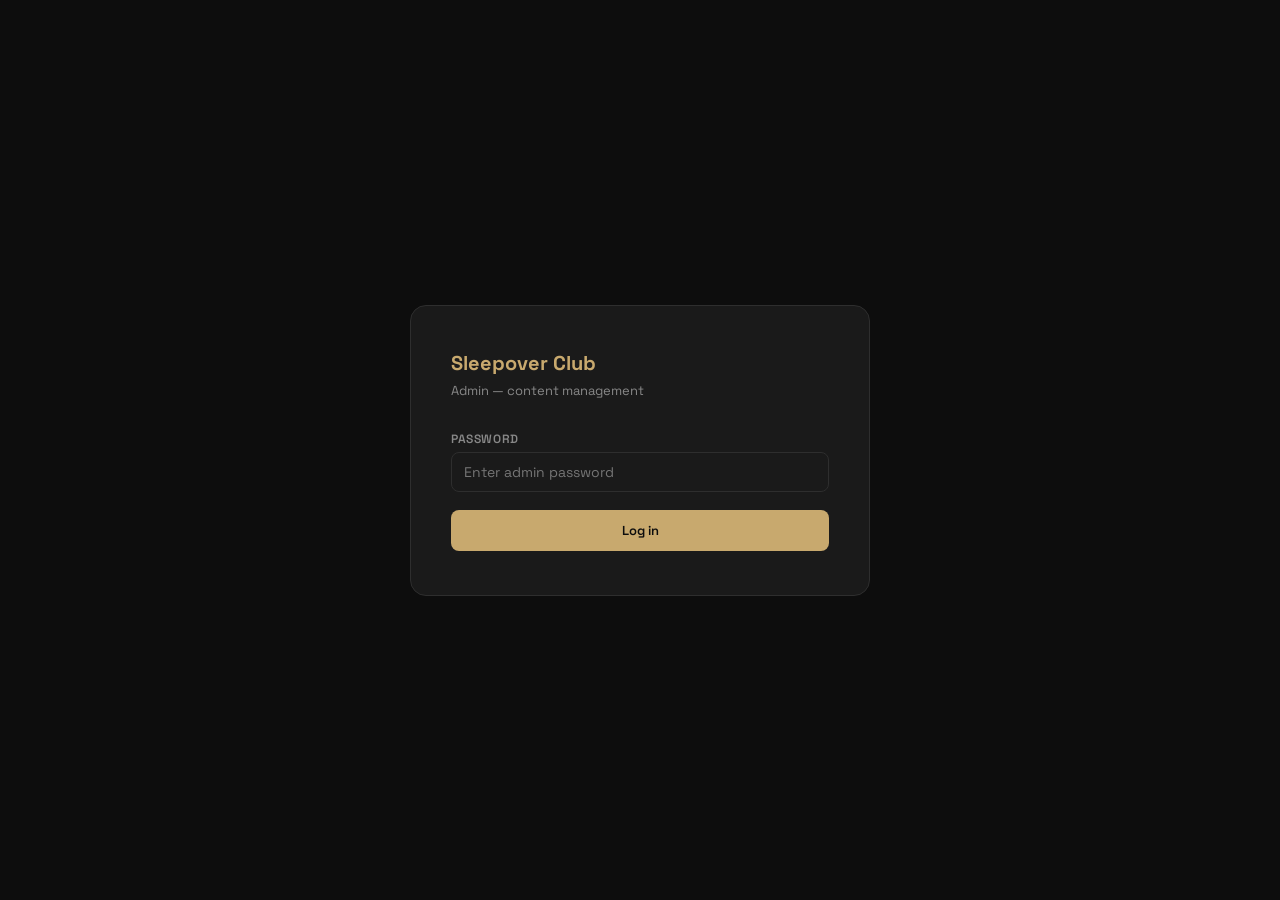
==== commit 1020eef8: "Secure admin CMS — server-side proxy with password auth - Replace GitHub PAT browser login with a si" ====
--- a/admin/index.html
+++ b/admin/index.html
@@ -165,11 +165,9 @@
 
 <script>
 // ═══════════════════════════════════════════════════
-//  CONFIG
-// ═══════════════════════════════════════════════════
-const REPO    = 'dav294/sleepover-club';
-const BRANCH  = 'main';
-const TOK_KEY = 'sc-upload-token';
+//  CONFIG  (GitHub credentials live in Vercel env vars — never in the browser)
+// ═══════════════════════════════════════════════════
+const TOK_KEY = 'sc-session-token';
 
 // ═══════════════════════════════════════════════════
 //  STATE
@@ -186,46 +184,56 @@
 let _draft = null;    // working copy of item being edited
 
 // ═══════════════════════════════════════════════════
-//  GITHUB API
+//  CMS API  (proxy — GitHub credentials stay server-side)
 // ═══════════════════════════════════════════════════
 const tok = () => localStorage.getItem(TOK_KEY);
-const hdrs = () => ({ Authorization: 'token ' + tok(), 'Content-Type': 'application/json' });
-
-async function ghRead(path) {
-  const r = await fetch(`https://api.github.com/repos/${REPO}/contents/${path}`, {
-    headers: { Authorization: 'token ' + tok(), Accept: 'application/vnd.github.v3+json' },
+
+function authedHeaders() {
+  return { Authorization: 'Bearer ' + tok(), 'Content-Type': 'application/json' };
+}
+
+async function handleUnauth() {
+  localStorage.removeItem(TOK_KEY);
+  render();
+  throw new Error('Session expired — please log in again.');
+}
+
+async function apiRead(path) {
+  const r = await fetch('/api/cms/proxy?path=' + encodeURIComponent(path), {
+    headers: { Authorization: 'Bearer ' + tok() },
   });
-  if (!r.ok) throw new Error('GitHub ' + r.status + ' reading ' + path);
-  const j = await r.json();
-  const text = decodeURIComponent(escape(atob(j.content.replace(/\n/g, ''))));
-  return { data: JSON.parse(text), sha: j.sha };
-}
-
-async function ghWrite(path, data, sha, msg) {
-  const content = btoa(unescape(encodeURIComponent(JSON.stringify(data, null, 2))));
-  const body = { message: msg, content, branch: BRANCH };
-  if (sha) body.sha = sha;
-  const r = await fetch(`https://api.github.com/repos/${REPO}/contents/${path}`, {
-    method: 'PUT', headers: hdrs(), body: JSON.stringify(body),
+  if (r.status === 401) return handleUnauth();
+  if (!r.ok) throw new Error('Read error ' + r.status);
+  return r.json(); // { data, sha }
+}
+
+async function apiWrite(path, data, sha, msg) {
+  const r = await fetch('/api/cms/proxy', {
+    method: 'PUT',
+    headers: authedHeaders(),
+    body: JSON.stringify({ path, data, sha, message: msg }),
   });
-  if (!r.ok) throw new Error('GitHub ' + r.status + ' writing ' + path);
-  return (await r.json()).content.sha;
-}
-
-async function ghUpload(file) {
+  if (r.status === 401) return handleUnauth();
+  if (!r.ok) throw new Error('Write error ' + r.status);
+  return (await r.json()).sha;
+}
+
+async function apiUpload(file) {
   return new Promise((res, rej) => {
     const fr = new FileReader();
     fr.onerror = rej;
     fr.onload = async e => {
-      const b64  = e.target.result.split(',')[1];
-      const name = file.name.replace(/[^a-zA-Z0-9._-]/g, '-').toLowerCase();
-      const path = 'assets/images/uploads/' + Date.now() + '-' + name;
-      const r = await fetch(`https://api.github.com/repos/${REPO}/contents/${path}`, {
-        method: 'PUT', headers: hdrs(),
-        body: JSON.stringify({ message: 'Upload: ' + file.name, content: b64 }),
-      });
-      if (!r.ok) throw new Error('Upload failed ' + r.status);
-      res(path);
+      const content = e.target.result.split(',')[1];
+      try {
+        const r = await fetch('/api/cms/upload', {
+          method: 'POST',
+          headers: authedHeaders(),
+          body: JSON.stringify({ name: file.name, content }),
+        });
+        if (r.status === 401) { localStorage.removeItem(TOK_KEY); render(); rej(new Error('Session expired')); return; }
+        if (!r.ok) { rej(new Error('Upload failed ' + r.status)); return; }
+        res((await r.json()).path);
+      } catch(e) { rej(e); }
     };
     fr.readAsDataURL(file);
   });
@@ -237,7 +245,7 @@
 async function loadAll() {
   S.busy = true; render();
   try {
-    const [ev, ar] = await Promise.all([ghRead('data/events.json'), ghRead('data/artists.json')]);
+    const [ev, ar] = await Promise.all([apiRead('data/events.json'), apiRead('data/artists.json')]);
     S.events  = ev.data.items || [];
     S.evSha   = ev.sha;
     S.artists = ar.data.items || [];
@@ -246,8 +254,8 @@
   S.busy = false; render();
 }
 
-async function saveEvents()  { S.evSha = await ghWrite('data/events.json',  { items: S.events  }, S.evSha, 'CMS: update events');  }
-async function saveArtists() { S.arSha = await ghWrite('data/artists.json', { items: S.artists }, S.arSha, 'CMS: update artists'); }
+async function saveEvents()  { S.evSha = await apiWrite('data/events.json',  { items: S.events  }, S.evSha, 'CMS: update events');  }
+async function saveArtists() { S.arSha = await apiWrite('data/artists.json', { items: S.artists }, S.arSha, 'CMS: update artists'); }
 
 // ═══════════════════════════════════════════════════
 //  TOAST
@@ -310,23 +318,49 @@
     <div class="auth-logo">Sleepover Club</div>
     <div class="auth-sub">Admin — content management</div>
     <div class="fg">
-      <label>GitHub Personal Access Token</label>
-      <input type="password" id="pat" placeholder="ghp_xxxxxxxxxxxxxxxxxxxx">
-      <div class="hint">Needs <strong>repo</strong> scope. &nbsp;<a href="https://github.com/settings/tokens/new?scopes=repo&description=Sleepover+Club+CMS" target="_blank" style="color:var(--accent)">Generate one ↗</a></div>
+      <label>Password</label>
+      <input type="password" id="pat" placeholder="Enter admin password" autocomplete="current-password">
     </div>
     <button class="btn btn-primary" id="auth-btn" style="width:100%;justify-content:center;padding:12px 18px">Log in</button>
+    <p id="auth-err" style="display:none;margin-top:12px;font-size:13px;color:var(--danger);text-align:center">Incorrect password. Please try again.</p>
   </div></div>`; }
 
 function bindAuth() {
-  const btn = document.getElementById('auth-btn');
+  const btn   = document.getElementById('auth-btn');
   const input = document.getElementById('pat');
-  const go = async () => {
-    const v = input.value.trim(); if (!v) return;
-    localStorage.setItem(TOK_KEY, v);
-    await loadAll();
+  const errEl = document.getElementById('auth-err');
+
+  const attempt = async () => {
+    const v = input.value.trim();
+    if (!v) return;
+    btn.disabled = true;
+    btn.textContent = 'Logging in…';
+    errEl.style.display = 'none';
+    try {
+      const r = await fetch('/api/cms/auth', {
+        method: 'POST',
+        headers: { 'Content-Type': 'application/json' },
+        body: JSON.stringify({ password: v }),
+      });
+      if (!r.ok) {
+        errEl.style.display = 'block';
+        btn.disabled = false;
+        btn.textContent = 'Log in';
+        return;
+      }
+      const { token } = await r.json();
+      localStorage.setItem(TOK_KEY, token);
+      await loadAll();
+    } catch (e) {
+      errEl.textContent = 'Connection error. Please try again.';
+      errEl.style.display = 'block';
+      btn.disabled = false;
+      btn.textContent = 'Log in';
+    }
   };
-  btn.onclick = go;
-  input.addEventListener('keydown', e => { if (e.key==='Enter') go(); });
+
+  btn.onclick = attempt;
+  input.addEventListener('keydown', e => { if (e.key === 'Enter') attempt(); });
 }
 
 // ─── HEADER ─────────────────────────────────────────
@@ -462,7 +496,7 @@
 
 async function doImgUpload(file, type, onDone) {
   toast('Uploading…');
-  try { const p = await ghUpload(file); onDone(p); toast('Uploaded'); }
+  try { const p = await apiUpload(file); onDone(p); toast('Uploaded'); }
   catch(e) { toast('Upload failed: ' + e.message, 'err'); }
 }
 
@@ -481,7 +515,7 @@
   if (!arr.length) return;
   toast('Uploading ' + arr.length + ' image(s)…');
   for (const f of arr) {
-    try { onDone(await ghUpload(f)); }
+    try { onDone(await apiUpload(f)); }
     catch(e) { toast('Upload failed: ' + e.message, 'err'); }
   }
   toast('Gallery updated');
